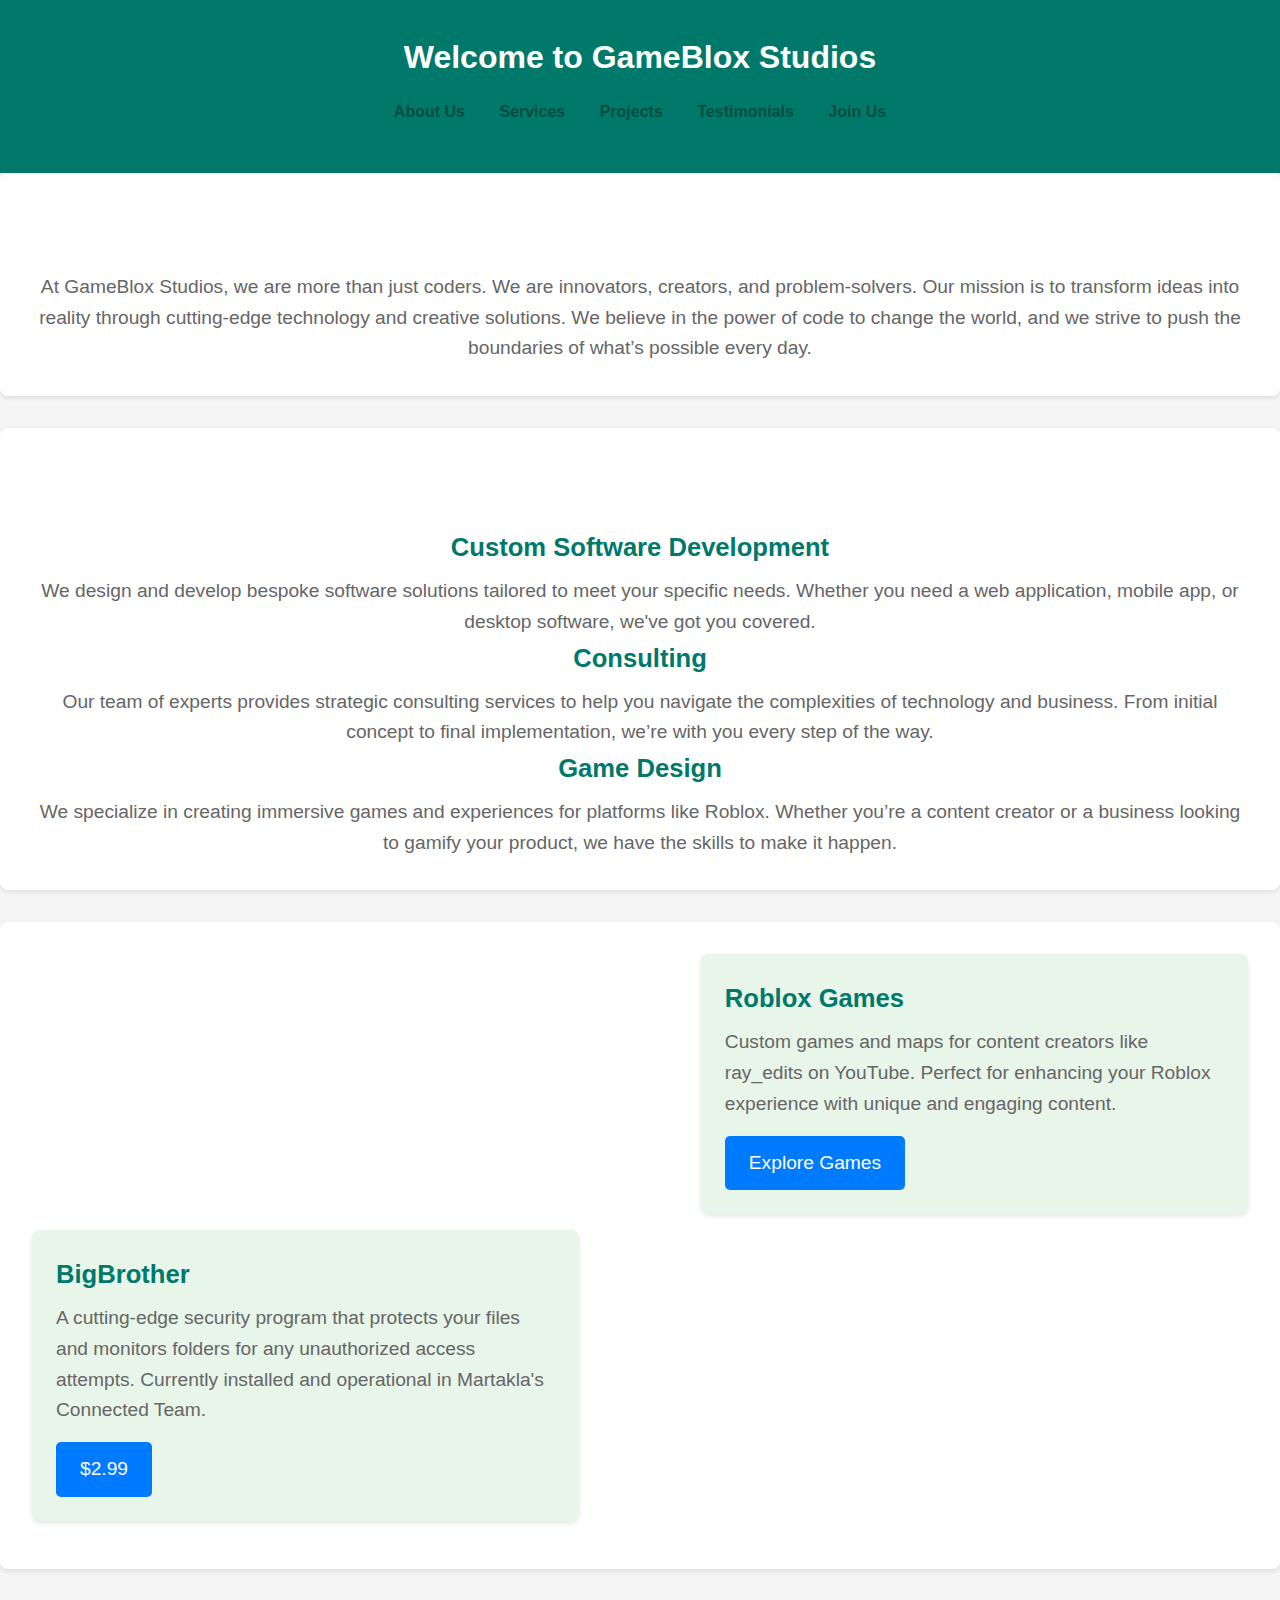
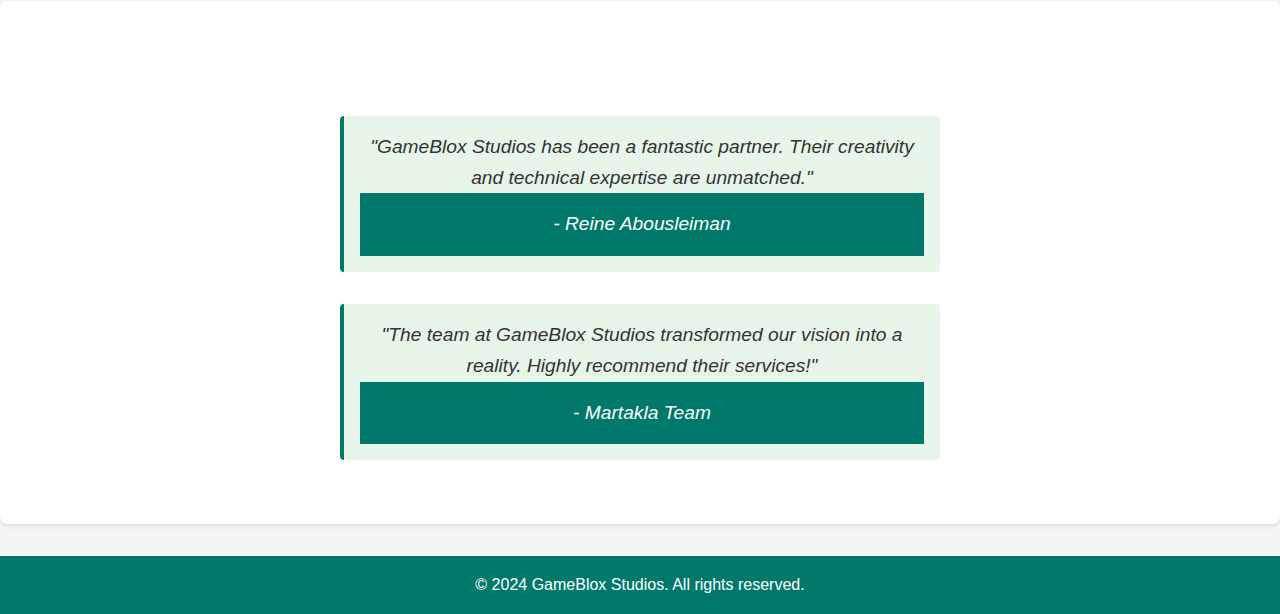
==== index.html @ 481e428c "Add files via upload" ====
<!DOCTYPE html>
<html lang="en-US">

<head>
    <meta charset="UTF-8">
    <meta name="viewport" content="width=device-width, initial-scale=1.0">
    <title>GameBlox Studios</title>
    <link rel="stylesheet" href="style.css">
    <link rel="icon" href="GameBlox_Logo2.png" type="image/png">
    <script src="script.js" defer></script>
</head>

<body>
    <header>
        <h2>Welcome to GameBlox Studios</h2>
        <nav>
            <ul>
                <li><a href="#about">About Us</a></li>
                <li><a href="#services">Services</a></li>
                <li><a href="#projects">Projects</a></li>
                <li><a href="#testimonials">Testimonials</a></li>
                <li><a href="JoinUs.html">Join Us</a></li>
            </ul>
        </nav>
    </header>

    <section id="about">
        <h2>About Us</h2>
        <p>At GameBlox Studios, we are more than just coders. We are innovators, creators, and problem-solvers. Our mission is to transform ideas into reality through cutting-edge technology and creative solutions. We believe in the power of code to change the world, and we strive to push the boundaries of what’s possible every day.</p>
    </section>

    <section id="services">
        <h2>Our Services</h2>
        <div class="service">
            <h3>Custom Software Development</h3>
            <p>We design and develop bespoke software solutions tailored to meet your specific needs. Whether you need a web application, mobile app, or desktop software, we've got you covered.</p>
        </div>
        <div class="service">
            <h3>Consulting</h3>
            <p>Our team of experts provides strategic consulting services to help you navigate the complexities of technology and business. From initial concept to final implementation, we’re with you every step of the way.</p>
        </div>
        <div class="service">
            <h3>Game Design</h3>
            <p>We specialize in creating immersive games and experiences for platforms like Roblox. Whether you’re a content creator or a business looking to gamify your product, we have the skills to make it happen.</p>
        </div>
    </section>

    <section id="projects">
        <h2>Our Projects</h2>
        <div class="project">
            <h3>Roblox Games</h3>
            <p>Custom games and maps for content creators like ray_edits on YouTube. Perfect for enhancing your Roblox experience with unique and engaging content.</p>
            <a href="#" class="btn-buy">Explore Games</a>
        </div>
        <div class="project">
            <h3>BigBrother</h3>
            <p>A cutting-edge security program that protects your files and monitors folders for any unauthorized access attempts. Currently installed and operational in Martakla's Connected Team.</p>
            <a href="#" class="btn-buy">$2.99</a>
        </div>
    </section>

    <section id="testimonials">
        <h2>What Our Clients Say</h2>
        <blockquote>
            "GameBlox Studios has been a fantastic partner. Their creativity and technical expertise are unmatched."
            <footer>- Reine Abousleiman</footer>
        </blockquote>
        <blockquote>
            "The team at GameBlox Studios transformed our vision into a reality. Highly recommend their services!"
            <footer>- Martakla Team</footer>
        </blockquote>
    </section>
    <script async src="https://pagead2.googlesyndication.com/pagead/js/adsbygoogle.js?client=ca-pub-7058190168561952"
     crossorigin="anonymous"></script>
<!-- ad#1 -->
<ins class="adsbygoogle"
     style="display:block"
     data-ad-client="ca-pub-7058190168561952"
     data-ad-slot="3583600010"
     data-ad-format="auto"
     data-full-width-responsive="true"></ins>
<script>
     (adsbygoogle = window.adsbygoogle || []).push({});
</script>

    <footer>
        <p id="p2">&copy; 2024 GameBlox Studios. All rights reserved.</p>
    </footer>
</body>

</html>
---- style.css ----
/* Reset some basic elements */
* {
    margin: 0;
    padding: 0;
    box-sizing: border-box;
}

/* Color theme styling */
body {
    font-family: -apple-system, BlinkMacSystemFont, "Segoe UI", Roboto, Oxygen, Ubuntu, Cantarell, "Open Sans", "Helvetica Neue", sans-serif;
    background-color: #F5F5F5;
    color: #333333;
    line-height: 1.6;
}

header {
    background-color: #00796B;
    color: #FFFFFF;
    padding: 2rem 0;
    text-align: center;
}

h2 {
    font-size: 2rem;
    margin-bottom: 1rem;
    color: #FFFFFF;
}

nav ul {
    list-style: none;
    padding: 0;
    margin: 1rem 0;
}

nav ul li {
    display: inline-block;
    margin: 0 15px;
}

nav ul li a {
    text-decoration: none;
    color: #004D40;
    font-weight: bold;
    transition: color 0.3s ease;
}

nav ul li a:hover {
    color: #00251A;
}

section {
    padding: 2rem;
    text-align: center;
    background-color: #FFFFFF;
    margin-bottom: 2rem;
    border-radius: 8px;
    box-shadow: 0 2px 5px rgba(0, 0, 0, 0.1);
}

section#projects {
    display: flex;
    justify-content: space-between;
    align-items: flex-start;
    flex-wrap: wrap;
}

.project {
    width: 45%;
    background-color: #E8F5E9;
    padding: 1.5rem;
    border-radius: 8px;
    box-shadow: 0 2px 5px rgba(0, 0, 0, 0.1);
    text-align: left;
    position: relative;
    margin-bottom: 1rem;
}

h3 {
    font-size: 1.6rem;
    margin-bottom: 0.5rem;
    color: #00796B;
}

p {
    font-size: 1.2rem;
    color: #666666;
}

a.btn-buy {
    display: inline-block;
    background-color: #007BFF; /* Blue color */
    color: #FFFFFF;
    padding: 0.75rem 1.5rem;
    font-size: 1.2rem;
    text-align: center;
    text-decoration: none;
    border-radius: 5px;
    margin-top: 1rem;
    transition: background-color 0.3s ease;
}

a.btn-buy:hover {
    background-color: #0056b3; /* Darker blue on hover */
}

blockquote {
    font-size: 1.2rem;
    font-style: italic;
    color: #333333;
    background-color: #E8F5E9;
    padding: 1rem;
    margin: 2rem auto;
    max-width: 600px;
    border-left: 4px solid #00796B;
    border-radius: 4px;
}

footer {
    background-color: #00796B;
    color: #FFFFFF;
    padding: 1rem;
    text-align: center;
}

footer p {
    font-size: 1rem;
    margin: 0;
    color: white;
}

/* Dark theme styling */
.dark-theme {
    background-color: #333333;
    color: #FFFFFF;
}

.dark-theme header, .dark-theme footer {
    background-color: #444444;
}

.dark-theme .project {
    background-color: #555555;
}

.dark-theme blockquote {
    background-color: #444444;
}

.dark-theme a.btn-buy {
    background-color: #1E88E5; /* Blue color for dark theme */
}

.dark-theme a.btn-buy:hover {
    background-color: #0D47A1; /* Darker blue on hover */
}
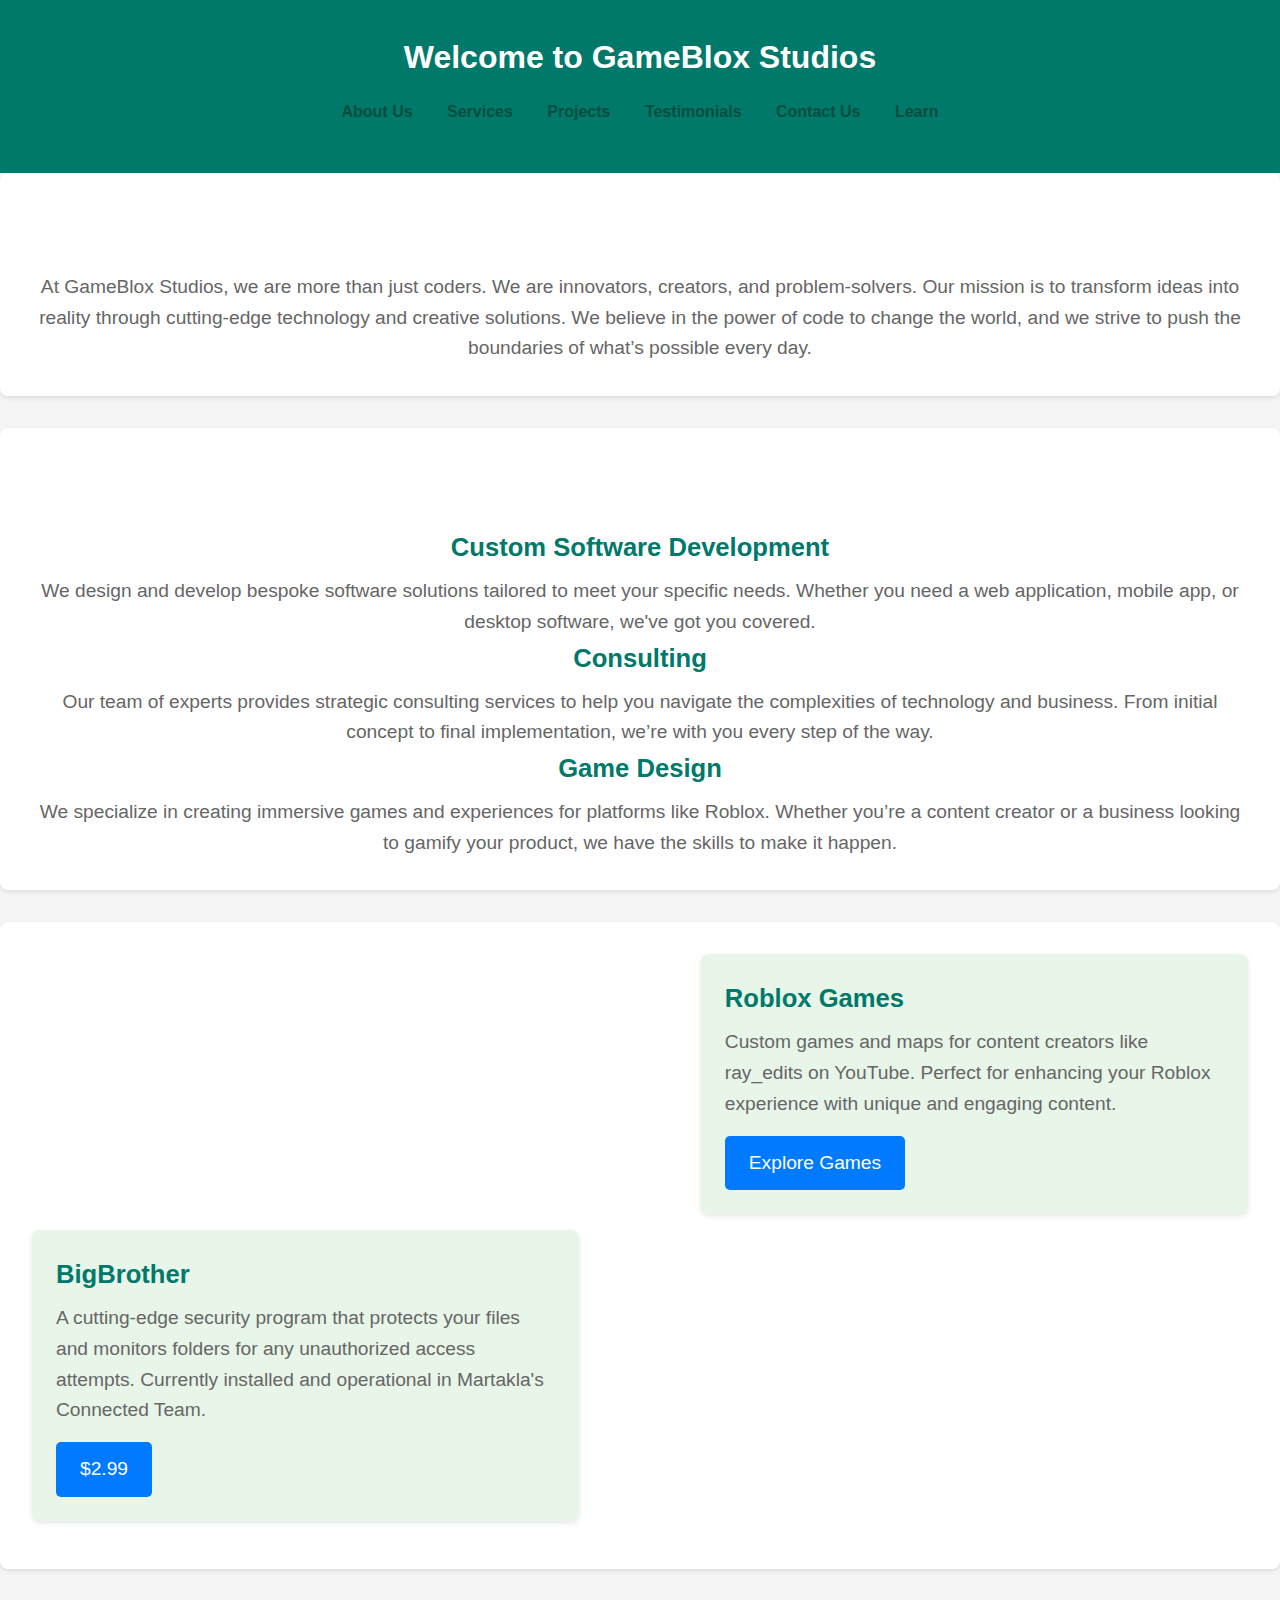
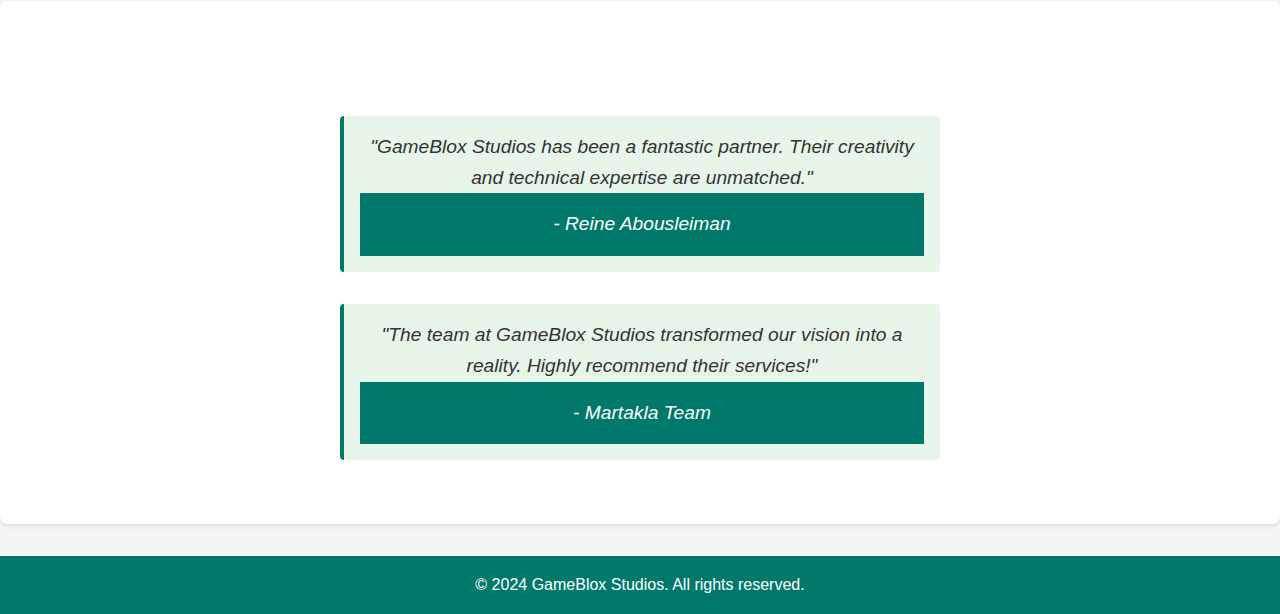
==== commit 936e42f9: "index.html" ====
--- a/index.html
+++ b/index.html
@@ -19,7 +19,8 @@
                 <li><a href="#services">Services</a></li>
                 <li><a href="#projects">Projects</a></li>
                 <li><a href="#testimonials">Testimonials</a></li>
-                <li><a href="JoinUs.html">Join Us</a></li>
+                <li><a href="JoinUs.html">Contact Us</a></li>
+                <li><a href="learn.html">Learn</a></li>
             </ul>
         </nav>
     </header>
@@ -50,7 +51,7 @@
         <div class="project">
             <h3>Roblox Games</h3>
             <p>Custom games and maps for content creators like ray_edits on YouTube. Perfect for enhancing your Roblox experience with unique and engaging content.</p>
-            <a href="#" class="btn-buy">Explore Games</a>
+            <a href="https://www.roblox.com/home" target="_blank" class="btn-buy">Explore Games</a>
         </div>
         <div class="project">
             <h3>BigBrother</h3>
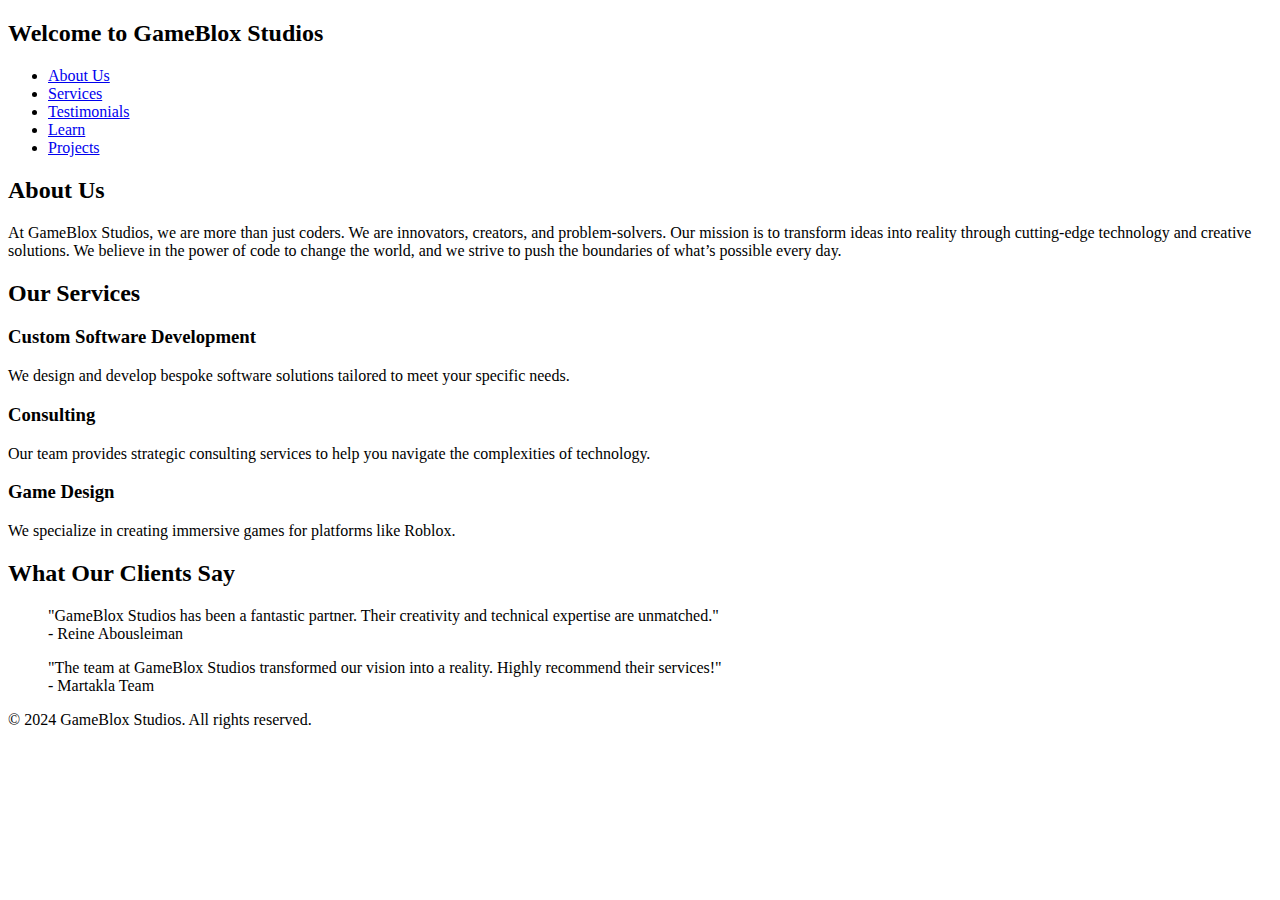
==== commit 1ee7b999: "index.html" ====
--- a/index.html
+++ b/index.html
@@ -5,7 +5,7 @@
     <meta charset="UTF-8">
     <meta name="viewport" content="width=device-width, initial-scale=1.0">
     <title>GameBlox Studios</title>
-    <link rel="stylesheet" href="style.css">
+    <link rel="stylesheet" href="style-new.css">
     <link rel="icon" href="GameBlox_Logo2.png" type="image/png">
     <script src="script.js" defer></script>
 </head>
@@ -17,49 +17,39 @@
             <ul>
                 <li><a href="#about">About Us</a></li>
                 <li><a href="#services">Services</a></li>
-                <li><a href="#projects">Projects</a></li>
                 <li><a href="#testimonials">Testimonials</a></li>
-                <li><a href="JoinUs.html">Contact Us</a></li>
                 <li><a href="learn.html">Learn</a></li>
+                <li><a href="projects.html">Projects</a></li>
             </ul>
         </nav>
     </header>
 
+    <!-- About Us Section -->
     <section id="about">
         <h2>About Us</h2>
         <p>At GameBlox Studios, we are more than just coders. We are innovators, creators, and problem-solvers. Our mission is to transform ideas into reality through cutting-edge technology and creative solutions. We believe in the power of code to change the world, and we strive to push the boundaries of what’s possible every day.</p>
     </section>
 
-    <section id="services">
+    <!-- Services Section with Cards -->
+    <section id="services" class="services-gallery">
         <h2>Our Services</h2>
-        <div class="service">
-            <h3>Custom Software Development</h3>
-            <p>We design and develop bespoke software solutions tailored to meet your specific needs. Whether you need a web application, mobile app, or desktop software, we've got you covered.</p>
-        </div>
-        <div class="service">
-            <h3>Consulting</h3>
-            <p>Our team of experts provides strategic consulting services to help you navigate the complexities of technology and business. From initial concept to final implementation, we’re with you every step of the way.</p>
-        </div>
-        <div class="service">
-            <h3>Game Design</h3>
-            <p>We specialize in creating immersive games and experiences for platforms like Roblox. Whether you’re a content creator or a business looking to gamify your product, we have the skills to make it happen.</p>
+        <div class="services-container">
+            <div class="service-item">
+                <h3>Custom Software Development</h3>
+                <p>We design and develop bespoke software solutions tailored to meet your specific needs.</p>
+            </div>
+            <div class="service-item">
+                <h3>Consulting</h3>
+                <p>Our team provides strategic consulting services to help you navigate the complexities of technology.</p>
+            </div>
+            <div class="service-item">
+                <h3>Game Design</h3>
+                <p>We specialize in creating immersive games for platforms like Roblox.</p>
+            </div>
         </div>
     </section>
 
-    <section id="projects">
-        <h2>Our Projects</h2>
-        <div class="project">
-            <h3>Roblox Games</h3>
-            <p>Custom games and maps for content creators like ray_edits on YouTube. Perfect for enhancing your Roblox experience with unique and engaging content.</p>
-            <a href="https://www.roblox.com/home" target="_blank" class="btn-buy">Explore Games</a>
-        </div>
-        <div class="project">
-            <h3>BigBrother</h3>
-            <p>A cutting-edge security program that protects your files and monitors folders for any unauthorized access attempts. Currently installed and operational in Martakla's Connected Team.</p>
-            <a href="#" class="btn-buy">$2.99</a>
-        </div>
-    </section>
-
+    <!-- Testimonials Section -->
     <section id="testimonials">
         <h2>What Our Clients Say</h2>
         <blockquote>
@@ -71,22 +61,39 @@
             <footer>- Martakla Team</footer>
         </blockquote>
     </section>
-    <script async src="https://pagead2.googlesyndication.com/pagead/js/adsbygoogle.js?client=ca-pub-7058190168561952"
-     crossorigin="anonymous"></script>
+
+    <footer>
+        <p>&copy; 2024 GameBlox Studios. All rights reserved.</p>
+    </footer>
+
+    <script>
+        // Smooth Scroll for Navigation Links
+        const scrollLinks = document.querySelectorAll('nav ul li a');
+
+        scrollLinks.forEach(link => {
+            link.addEventListener('click', function(e) {
+                e.preventDefault();
+                const targetId = this.getAttribute('href');
+                const targetElement = document.querySelector(targetId);
+                
+                if (targetElement) {
+                    targetElement.scrollIntoView({
+                        behavior: 'smooth',
+                        block: 'start',
+                    });
+                }
+            });
+        });
+    </script>
+</body>
+
+<script async src="https://pagead2.googlesyndication.com/pagead/js/adsbygoogle.js?client=ca-pub-7058190168561952"
+crossorigin="anonymous"></script>
 <!-- ad#1 -->
 <ins class="adsbygoogle"
-     style="display:block"
-     data-ad-client="ca-pub-7058190168561952"
-     data-ad-slot="3583600010"
-     data-ad-format="auto"
-     data-full-width-responsive="true"></ins>
-<script>
-     (adsbygoogle = window.adsbygoogle || []).push({});
-</script>
-
-    <footer>
-        <p id="p2">&copy; 2024 GameBlox Studios. All rights reserved.</p>
-    </footer>
-</body>
-
+style="display:block"
+data-ad-client="ca-pub-7058190168561952"
+data-ad-slot="3583600010"
+data-ad-format="auto"
+data-full-width-responsive="true"></ins>
 </html>
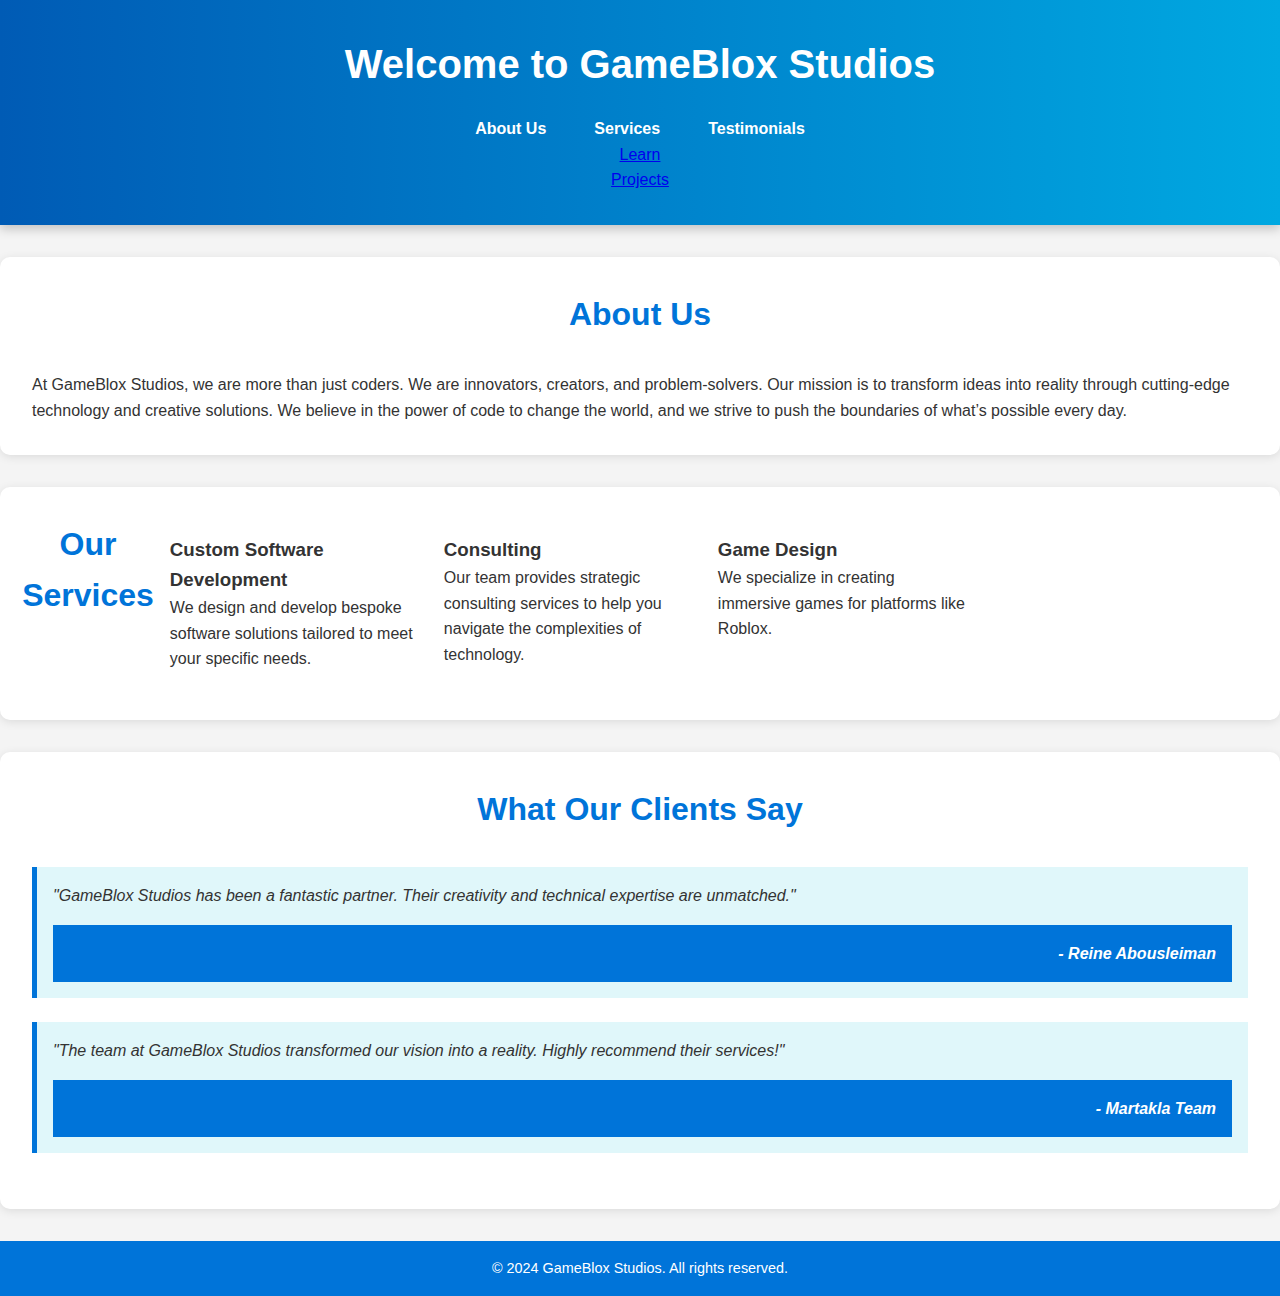
==== commit b863a49f: "index.html" ====
--- a/index.html
+++ b/index.html
@@ -18,10 +18,10 @@
                 <li><a href="#about">About Us</a></li>
                 <li><a href="#services">Services</a></li>
                 <li><a href="#testimonials">Testimonials</a></li>
-                <li><a href="learn.html">Learn</a></li>
-                <li><a href="projects.html">Projects</a></li>
+            </nav>
             </ul>
-        </nav>
+            <p id="learn"><a href="learn.html">Learn</a></p>
+            <p id="projects"><a href="projects.html">Projects</a></p>
     </header>
 
     <!-- About Us Section -->
@@ -97,3 +97,4 @@
 data-ad-format="auto"
 data-full-width-responsive="true"></ins>
 </html>
+
--- a/style-new.css
+++ b/style-new.css
@@ -0,0 +1,138 @@
+/* General Reset */
+* {
+    margin: 0;
+    padding: 0;
+    box-sizing: border-box;
+    font-family: 'Arial', sans-serif;
+}
+
+/* Body Styling */
+body {
+    background-color: #f4f4f4; /* Light grey background */
+    color: #333;
+    line-height: 1.6;
+}
+
+/* Header Styling */
+header {
+    background: linear-gradient(to right, #0074D9, #00c0ff);
+    color: white;
+    padding: 2em 0;
+    text-align: center;
+    box-shadow: 0 4px 10px rgba(0, 0, 0, 0.2);
+    transition: background 0.3s ease;
+}
+
+header:hover {
+    background: linear-gradient(to right, #005bb5, #00a8e1);
+}
+
+header h2 {
+    font-size: 2.5em;
+    margin-bottom: 0.5em;
+}
+
+/* Navigation Styling */
+header nav ul {
+    display: flex;
+    justify-content: center;
+    list-style-type: none;
+    margin-top: 1em;
+}
+
+header nav ul li {
+    margin: 0 1.5em;
+}
+
+header nav ul li a {
+    color: white;
+    text-decoration: none;
+    font-weight: bold;
+    transition: color 0.3s ease;
+}
+
+header nav ul li a:hover {
+    color: #e0f7fa; /* Light blue on hover */
+}
+
+/* Main Section Styling */
+section {
+    padding: 2em;
+    background: white;
+    margin: 2em 0;
+    border-radius: 10px;
+    box-shadow: 0 2px 10px rgba(0, 0, 0, 0.1);
+    transition: transform 0.3s ease;
+}
+
+section:hover {
+    transform: translateY(-2px);
+}
+
+section h2 {
+    text-align: center;
+    color: #0074D9;
+    font-size: 2em;
+    margin-bottom: 1em;
+}
+
+/* Services Section */
+.services-gallery {
+    display: flex;
+    justify-content: center; /* Center the services section */
+}
+
+.services-container {
+    display: grid;
+    grid-template-columns: repeat(auto-fill, minmax(250px, 1fr));
+    gap: 1.5em;
+    max-width: 1200px; /* Set a maximum width for the grid */
+    padding: 1em;
+}
+
+.service-item {
+    transition: transform 0.3s ease;
+}
+
+.service-item:hover {
+    transform: translateY(-5px) scale(1.02);
+}
+
+.service-item img {
+    width: 100%;
+    border-radius: 10px;
+}
+
+/* Testimonials Section */
+blockquote {
+    margin: 1.5em 0;
+    padding: 1em;
+    background: #e0f7fa;
+    border-left: 5px solid #0074D9;
+    font-style: italic;
+    transition: background 0.3s ease;
+}
+
+blockquote:hover {
+    background: #b2ebf2; /* Slightly darker on hover */
+}
+
+blockquote footer {
+    text-align: right;
+    font-weight: bold;
+    margin-top: 1em;
+}
+
+/* Footer Styling */
+footer {
+    background-color: #0074D9;
+    color: white;
+    text-align: center;
+    padding: 1em;
+    margin-top: 2em;
+}
+
+footer p {
+    margin: 0;
+    font-size: 0.9em;
+}
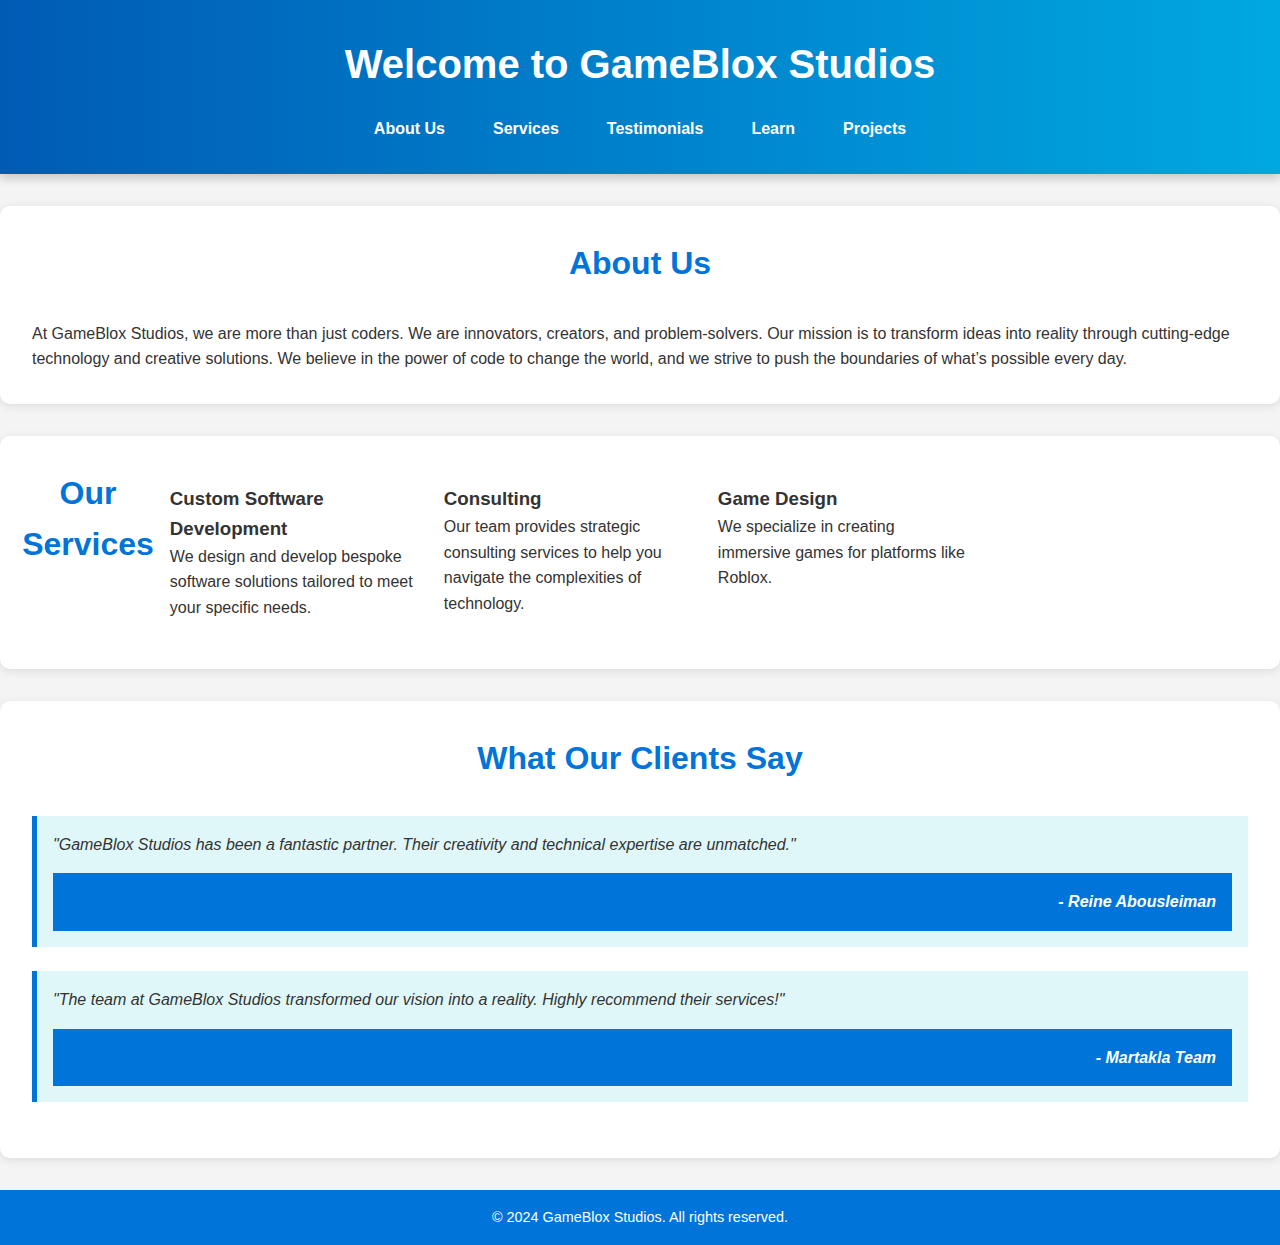
==== commit b547098d: "index.html" ====
--- a/index.html
+++ b/index.html
@@ -1,5 +1,5 @@
 <!DOCTYPE html>
-<html lang="en-US">
+<html lang="en-US" translate="yes">
 
 <head>
     <meta charset="UTF-8">
@@ -18,10 +18,11 @@
                 <li><a href="#about">About Us</a></li>
                 <li><a href="#services">Services</a></li>
                 <li><a href="#testimonials">Testimonials</a></li>
+                <li><a href="learn.html">Learn</a></li>
+                <li><a href="projects.html">Projects</a></li>
             </nav>
             </ul>
-            <p id="learn"><a href="learn.html">Learn</a></p>
-            <p id="projects"><a href="projects.html">Projects</a></p>
+
     </header>
 
     <!-- About Us Section -->
@@ -66,21 +67,26 @@
         <p>&copy; 2024 GameBlox Studios. All rights reserved.</p>
     </footer>
 
-    <script>
-        // Smooth Scroll for Navigation Links
-        const scrollLinks = document.querySelectorAll('nav ul li a');
-
-        scrollLinks.forEach(link => {
+<script>
+        // Add event listeners to navigation links
+        const navLinks = document.querySelectorAll('nav ul li a');
+        
+        navLinks.forEach(link => {
             link.addEventListener('click', function(e) {
-                e.preventDefault();
-                const targetId = this.getAttribute('href');
-                const targetElement = document.querySelector(targetId);
+                const href = this.getAttribute('href');
                 
-                if (targetElement) {
-                    targetElement.scrollIntoView({
-                        behavior: 'smooth',
-                        block: 'start',
+                // Check if the link is an internal anchor link (starting with #)
+                if (href.startsWith('#')) {
+                    e.preventDefault(); // Prevent default anchor behavior for internal links
+                    const targetSection = document.querySelector(href); // Select the target section
+    
+                    // Scroll to the target section with animation
+                    targetSection.scrollIntoView({
+                        behavior: 'smooth', // Smooth scroll
+                        block: 'start' // Scroll to the top of the section
                     });
+                } else {
+                    // For external links (signin.html, login.html), do nothing and allow normal behavior
                 }
             });
         });
